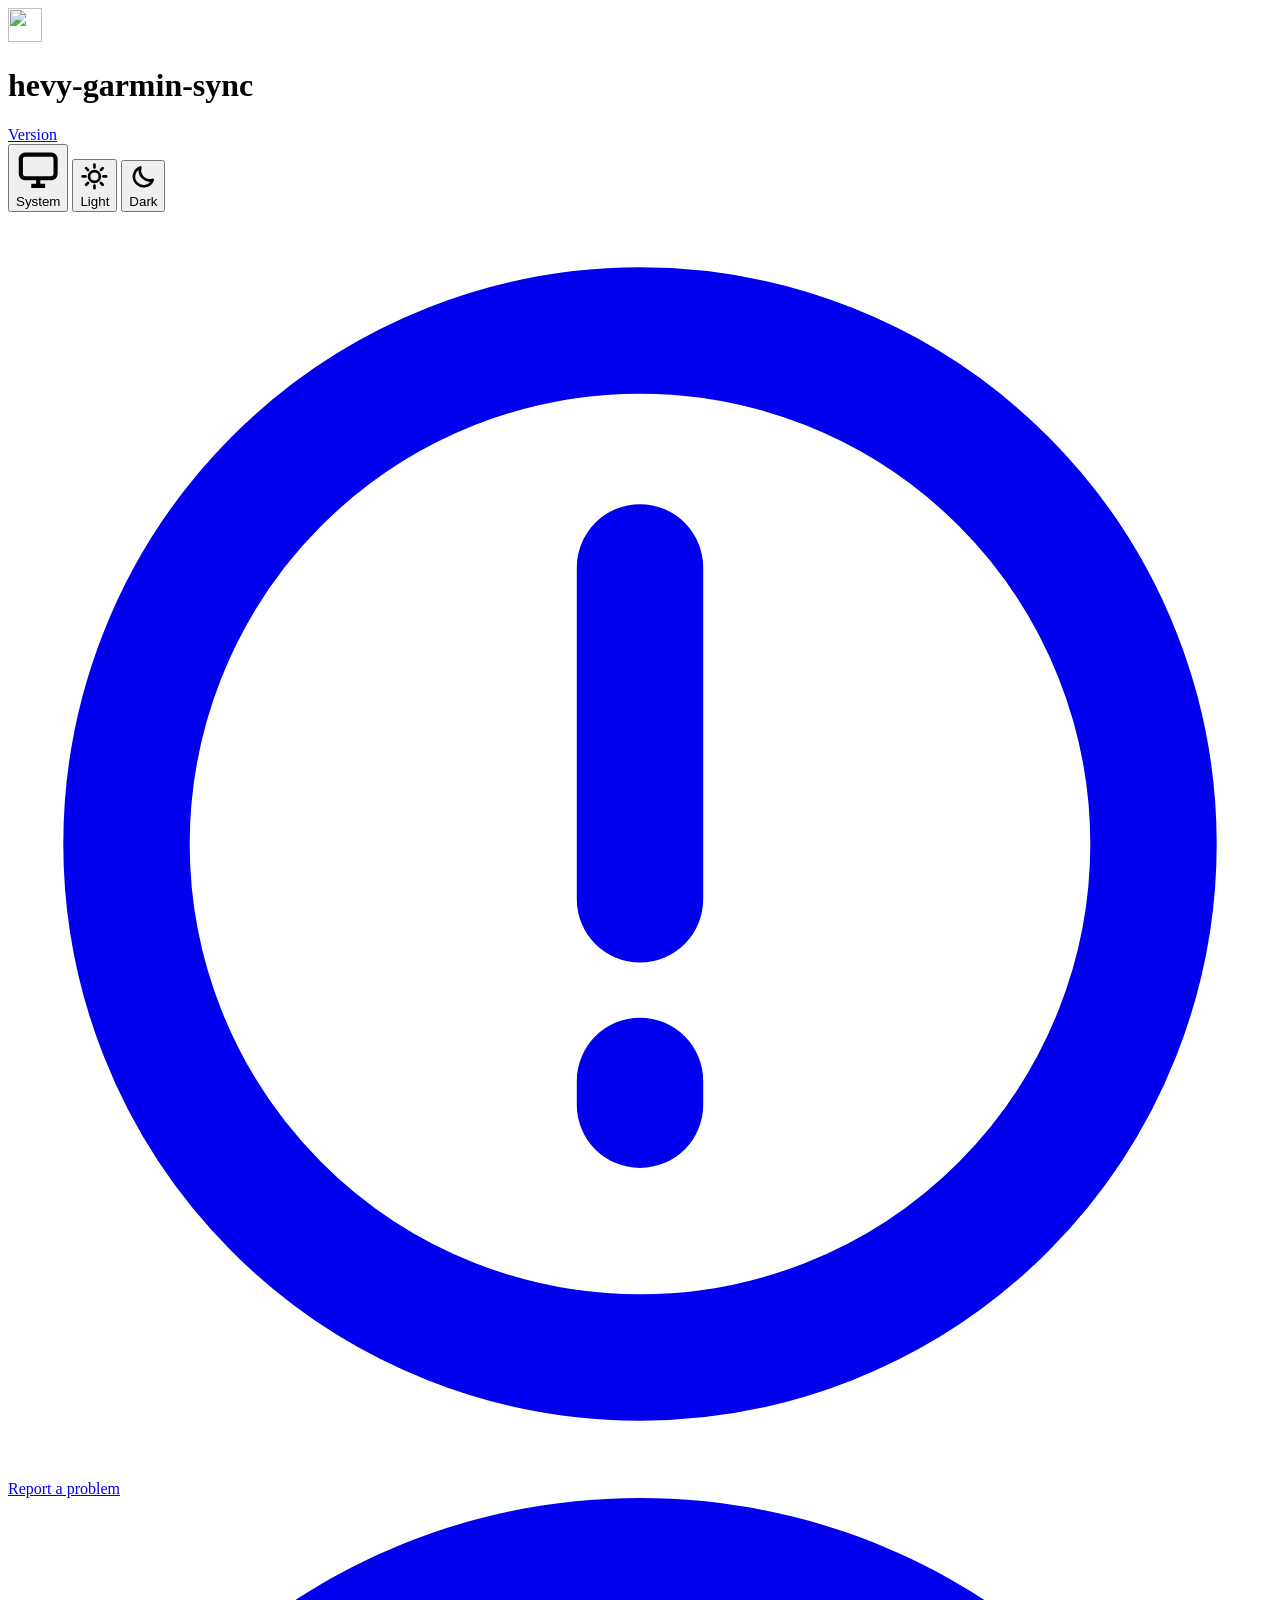
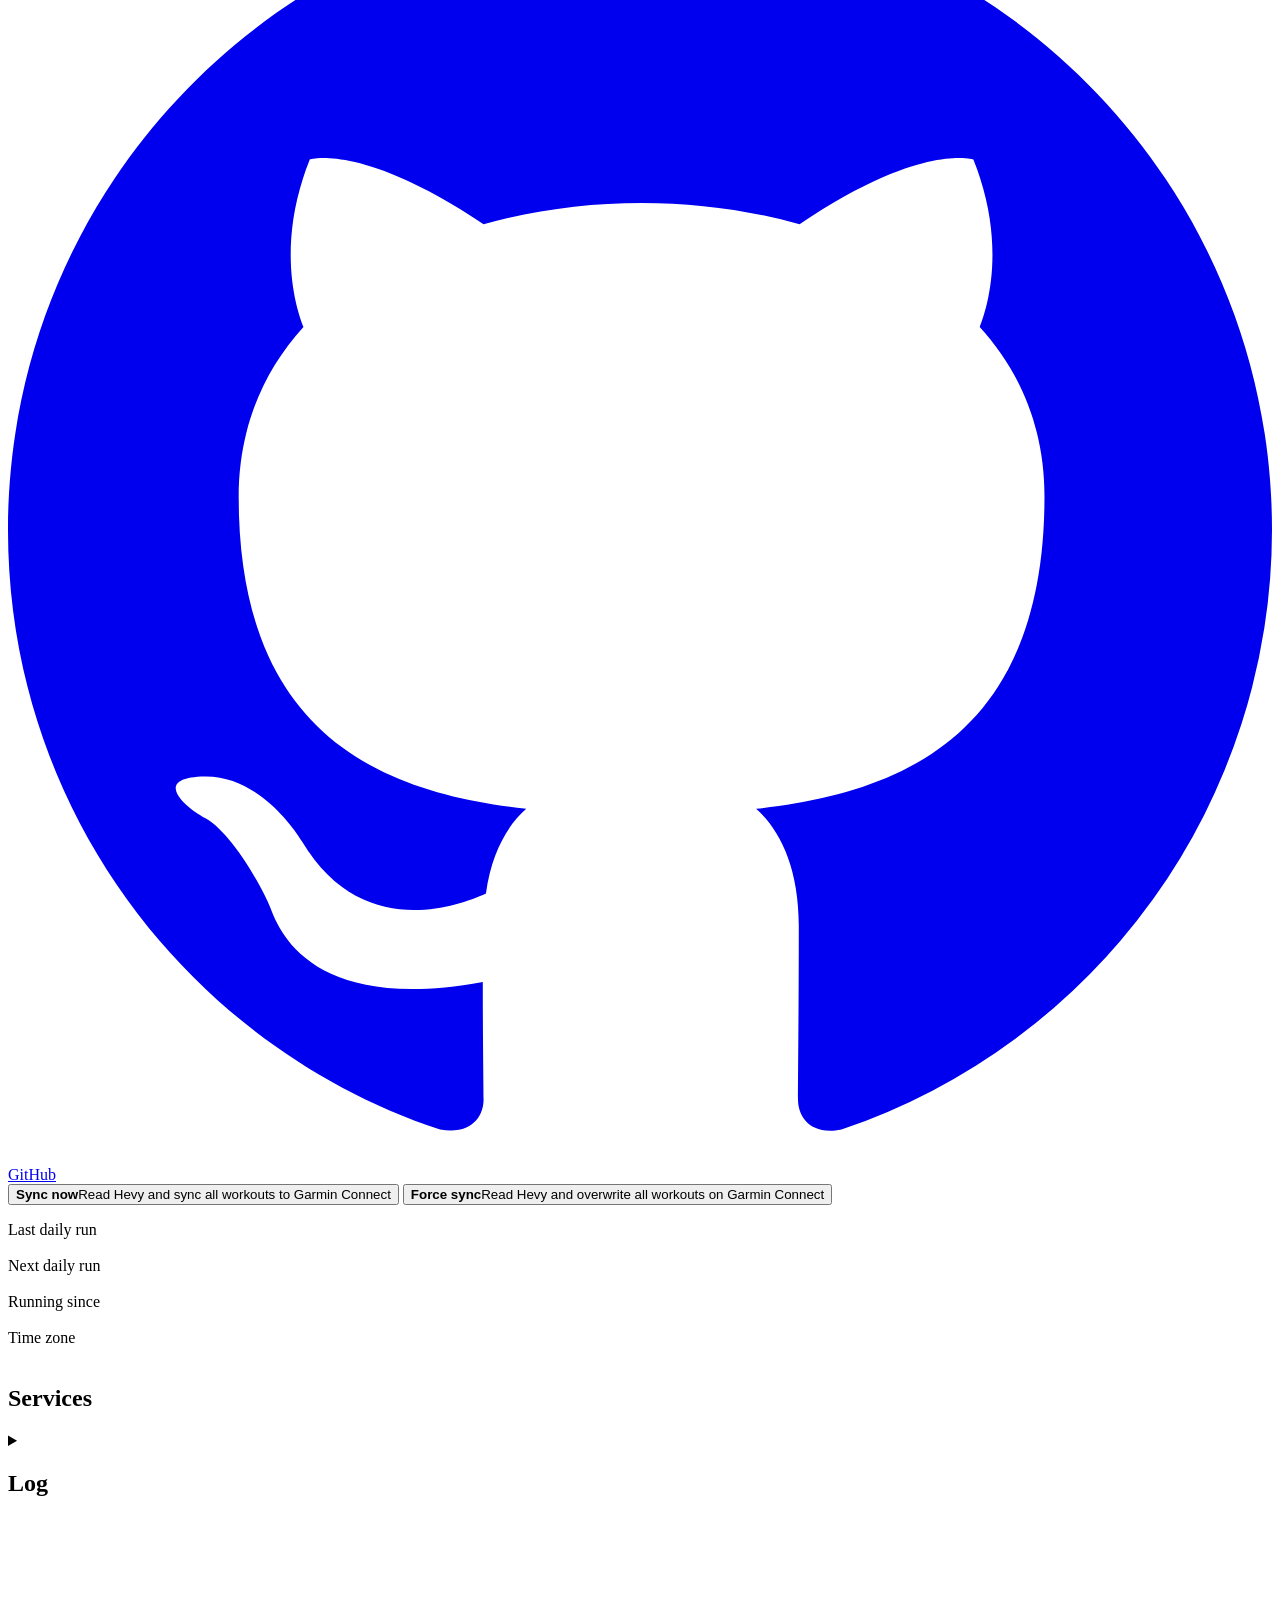
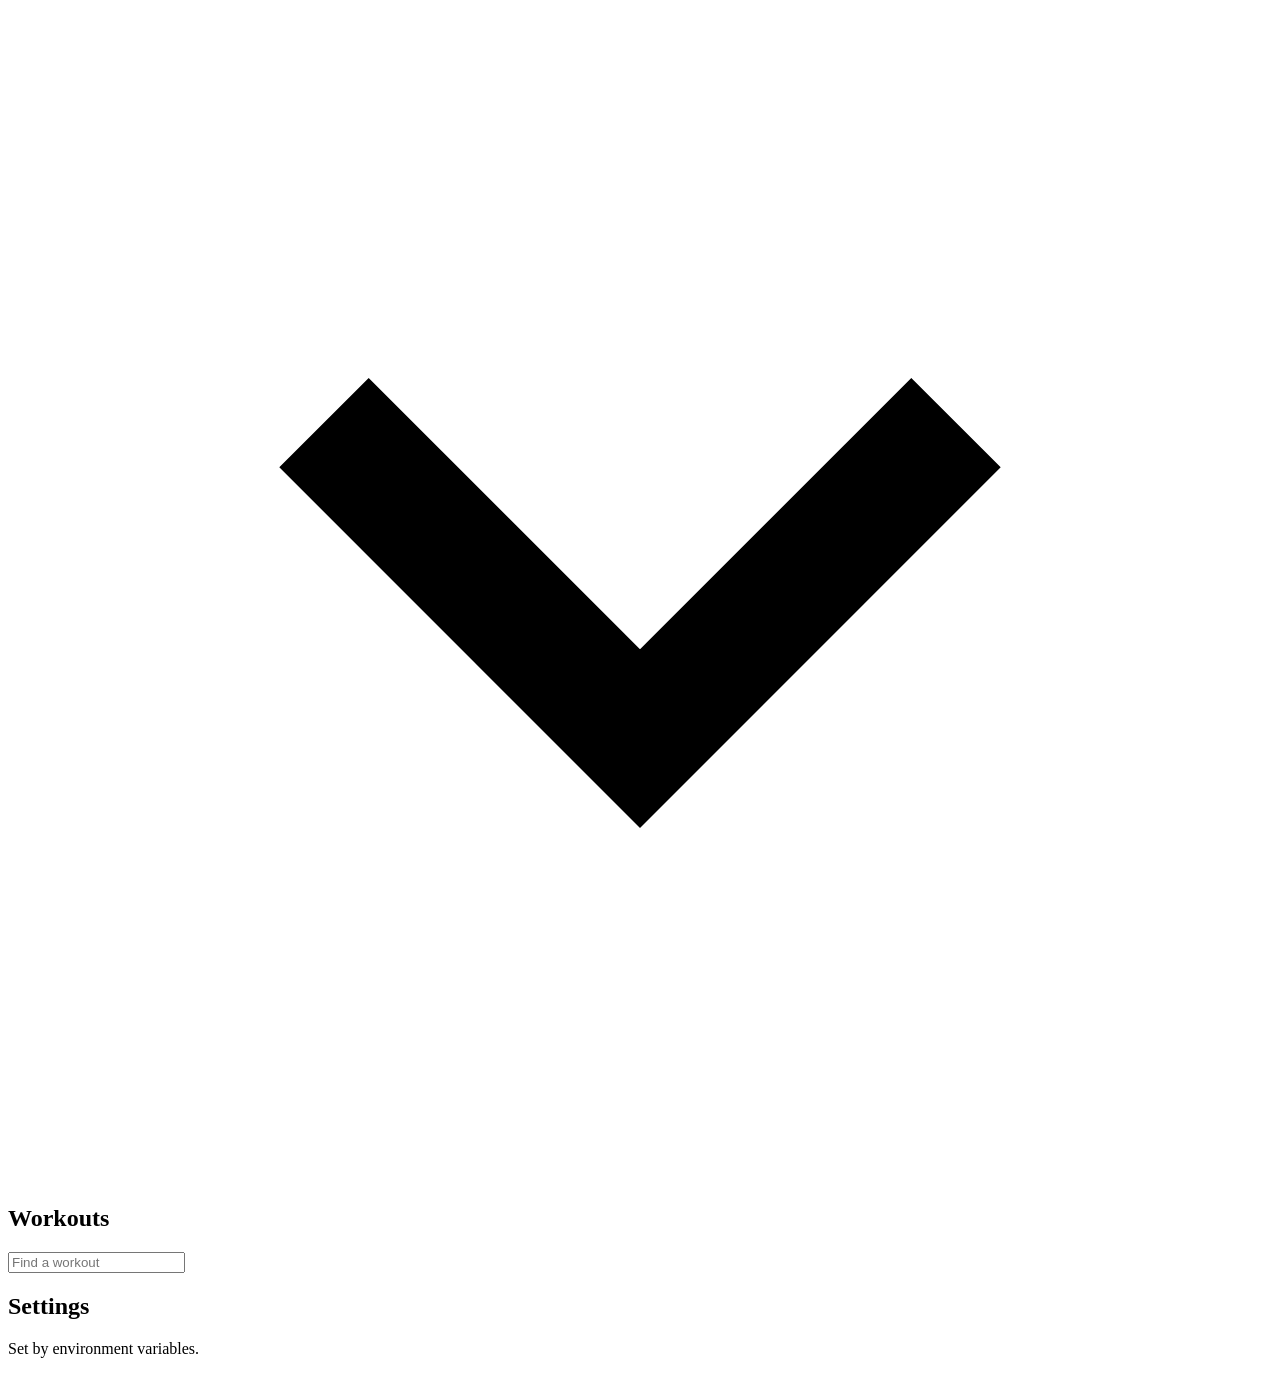
==== src/hevy_garmin_sync/web/index.html @ 2f3fcb2a "feat: the status page, its API, the log buffer and the sync command" ====
<!doctype html>
<html lang="en">
<head>
<meta charset="utf-8">
<meta name="viewport" content="width=device-width, initial-scale=1, viewport-fit=cover">
<title>hevy-garmin-sync</title>
<link rel="icon" id="favicon" href="/icon.svg" type="image/svg+xml">
<link rel="stylesheet" href="/app.css">
<script src="/app.js" defer></script>
</head>
<body>
<noscript><p class="noscript">This page needs JavaScript.</p></noscript>
<div class="app">
  <header class="top">
    <div class="brand">
      <img class="mark" src="/icon.svg" alt="" width="34" height="34">
      <div>
        <h1>hevy-garmin-sync</h1>
        <a class="ver" id="version" href="https://github.com/zimmertr/hevy-garmin-sync/releases" target="_blank" rel="noopener">Version</a>
      </div>
    </div>
    <nav class="toplinks">
      <div class="theme" role="radiogroup" aria-label="Theme">
        <button type="button" role="radio" data-theme-set="system" aria-checked="true" title="Follow the system"><svg viewBox="0 0 16 16" fill="none" stroke="currentColor" stroke-width="1.5" aria-hidden="true"><rect x="1.75" y="2.75" width="12.5" height="8.5" rx="1.5"/><path d="M5.5 14h5M8 11.25V14"/></svg><span class="sr">System</span></button>
        <button type="button" role="radio" data-theme-set="light" aria-checked="false" title="Light"><svg viewBox="0 0 16 16" fill="none" stroke="currentColor" stroke-width="1.5" stroke-linecap="round" aria-hidden="true"><circle cx="8" cy="8" r="3"/><path d="M8 1.5v1.5M8 13v1.5M1.5 8H3M13 8h1.5M3.4 3.4l1 1M11.6 11.6l1 1M3.4 12.6l1-1M11.6 4.4l1-1"/></svg><span class="sr">Light</span></button>
        <button type="button" role="radio" data-theme-set="dark" aria-checked="false" title="Dark"><svg viewBox="0 0 16 16" fill="none" stroke="currentColor" stroke-width="1.5" stroke-linejoin="round" aria-hidden="true"><path d="M13.5 9.5A5.5 5.5 0 016.5 2.5a5.5 5.5 0 107 7z"/></svg><span class="sr">Dark</span></button>
      </div>
      <a class="ghost" href="https://github.com/zimmertr/hevy-garmin-sync/issues/new/choose" target="_blank" rel="noopener">
        <svg viewBox="0 0 16 16" fill="none" stroke="currentColor" stroke-width="1.6" aria-hidden="true"><circle cx="8" cy="8" r="6.5"/><path d="M8 4.5v4.2M8 11v.3" stroke-linecap="round"/></svg>
        Report a problem
      </a>
      <a class="ghost" href="https://github.com/zimmertr/hevy-garmin-sync" target="_blank" rel="noopener">
        <svg viewBox="0 0 16 16" fill="currentColor" aria-hidden="true"><path d="M8 0C3.58 0 0 3.58 0 8c0 3.54 2.29 6.53 5.47 7.59.4.07.55-.17.55-.38 0-.19-.01-.82-.01-1.49-2.01.37-2.53-.49-2.69-.94-.09-.23-.48-.94-.82-1.13-.28-.15-.68-.52-.01-.53.63-.01 1.08.58 1.23.82.72 1.21 1.87.87 2.33.66.07-.52.28-.87.51-1.07-1.78-.2-3.64-.89-3.64-3.95 0-.87.31-1.59.82-2.15-.08-.2-.36-1.02.08-2.12 0 0 .67-.21 2.2.82.64-.18 1.32-.27 2-.27.68 0 1.36.09 2 .27 1.53-1.04 2.2-.82 2.2-.82.44 1.1.16 1.92.08 2.12.51.56.82 1.27.82 2.15 0 3.07-1.87 3.75-3.65 3.95.29.25.54.73.54 1.48 0 1.07-.01 1.93-.01 2.2 0 .21.15.46.55.38A8.013 8.013 0 0016 8c0-4.42-3.58-8-8-8z"/></svg>
        GitHub
      </a>
    </nav>
  </header>

  <section class="panel control" aria-label="Sync and services">
    <div class="left">
      <div class="buttons">
        <button class="btn sync" id="sync" type="button"><b>Sync now</b><span>Read Hevy and sync all workouts to Garmin Connect</span></button>
        <button class="btn force" id="force" type="button"><b>Force sync</b><span>Read Hevy and overwrite all workouts on Garmin Connect</span></button>
      </div>
      <div class="notice" id="notice" aria-live="polite"></div>
      <dl class="facts">
        <div><dt>Last daily run</dt><dd id="last-run">&nbsp;</dd></div>
        <div><dt>Next daily run</dt><dd id="next-run">&nbsp;</dd></div>
        <div><dt>Running since</dt><dd id="started">&nbsp;</dd></div>
        <div><dt>Time zone</dt><dd id="zone">&nbsp;</dd></div>
      </dl>
    </div>
    <div class="services">
      <h2>Services</h2>
      <div id="services"></div>
    </div>
  </section>

  <details class="panel log" id="log">
    <summary>
      <h2>Log</h2>
      <span class="latest" id="latest"></span>
      <svg class="chev" viewBox="0 0 20 20" fill="none" stroke="currentColor" stroke-width="2" aria-hidden="true"><path d="M5 8l5 5 5-5"/></svg>
    </summary>
    <div class="logbar"><label class="switch"><input type="checkbox" id="only"> Errors and warnings only</label><button class="copy" type="button" id="copy">Copy log</button></div>
    <div class="lines" id="lines" tabindex="0" aria-label="Log lines, oldest first"></div>
  </details>

  <section class="panel">
    <div class="phead"><h2>Workouts<span class="count" id="wcount"></span></h2></div>
    <div class="split" id="split">
      <div class="list">
        <div class="filters">
          <input class="search" id="q" type="search" placeholder="Find a workout" aria-label="Find a workout">
          <div class="chips" id="chips"></div>
        </div>
        <div class="rows" id="rows"></div>
      </div>
      <div class="detail" id="detail"></div>
    </div>
  </section>

  <section class="panel">
    <div class="phead">
      <h2>Settings</h2>
      <p>Set by environment variables.</p>
    </div>
    <dl class="kv" id="kv"></dl>
  </section>
</div>
</body>
</html>
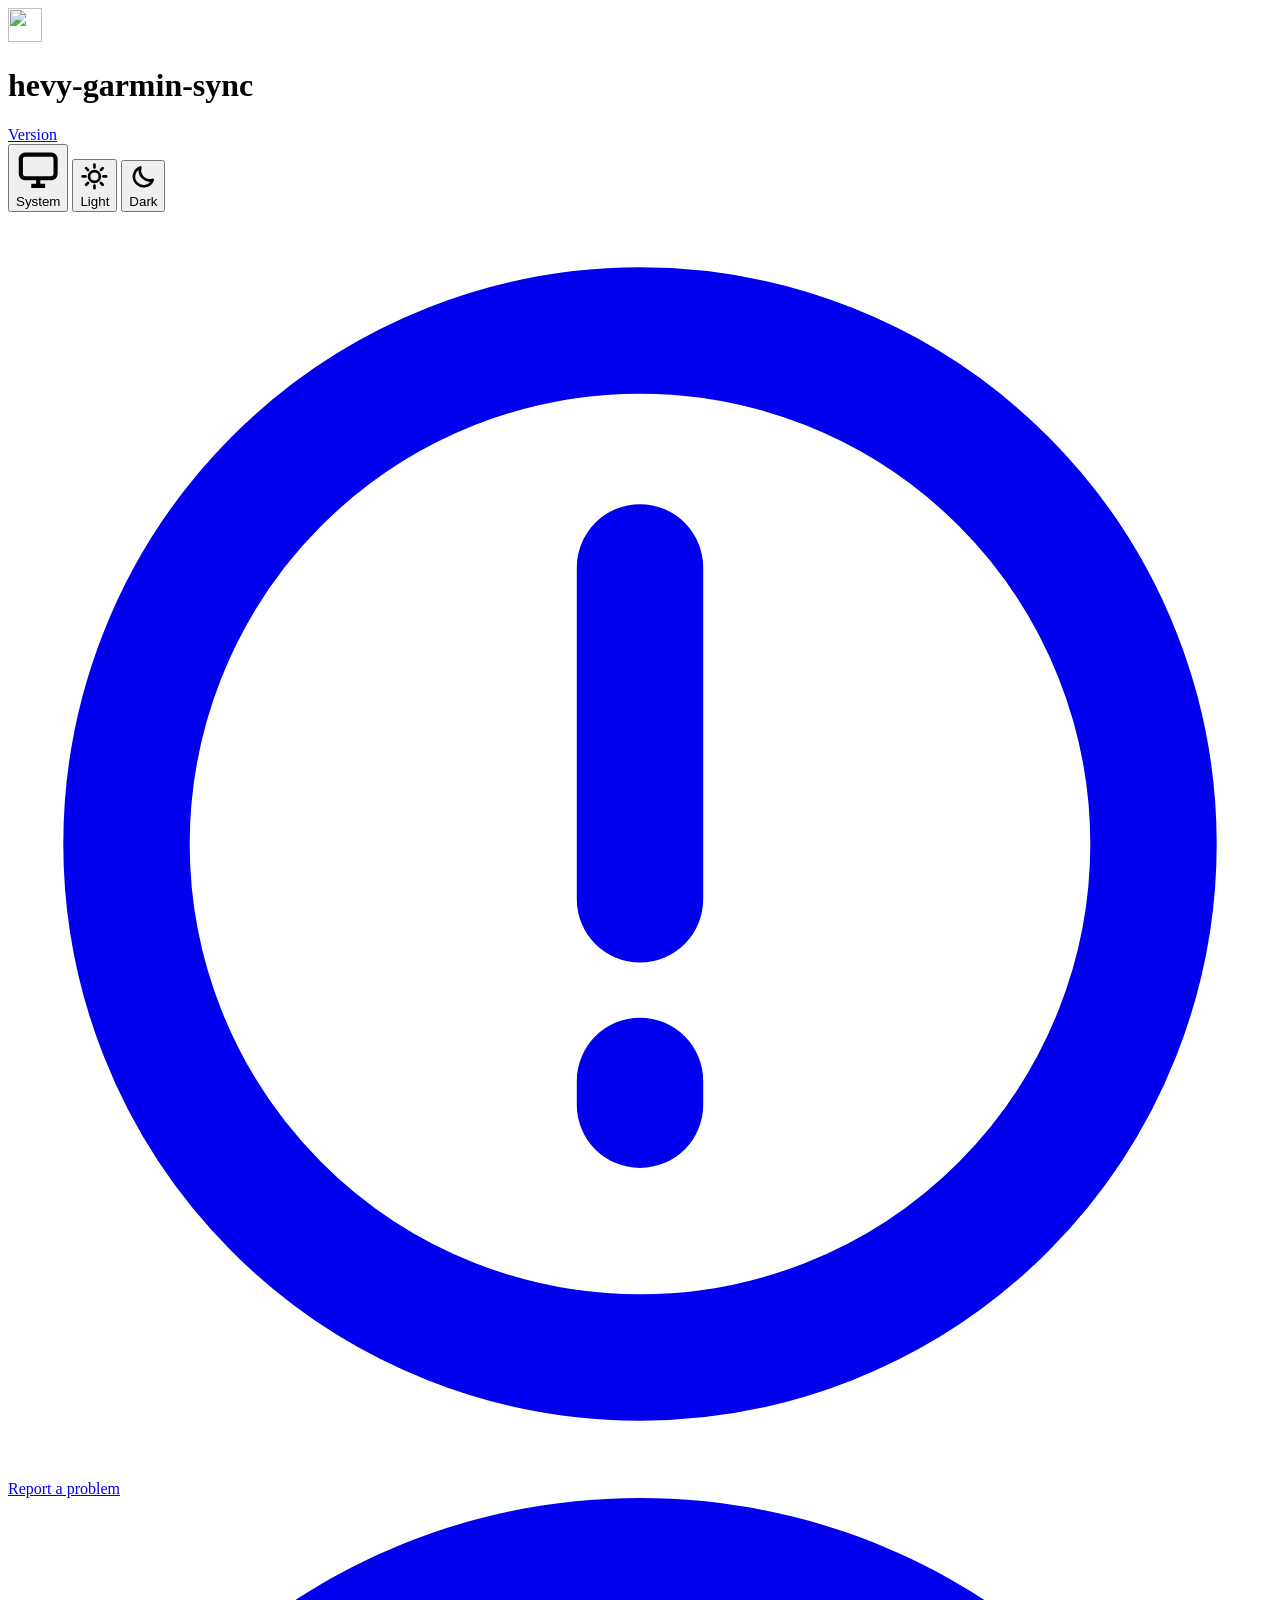
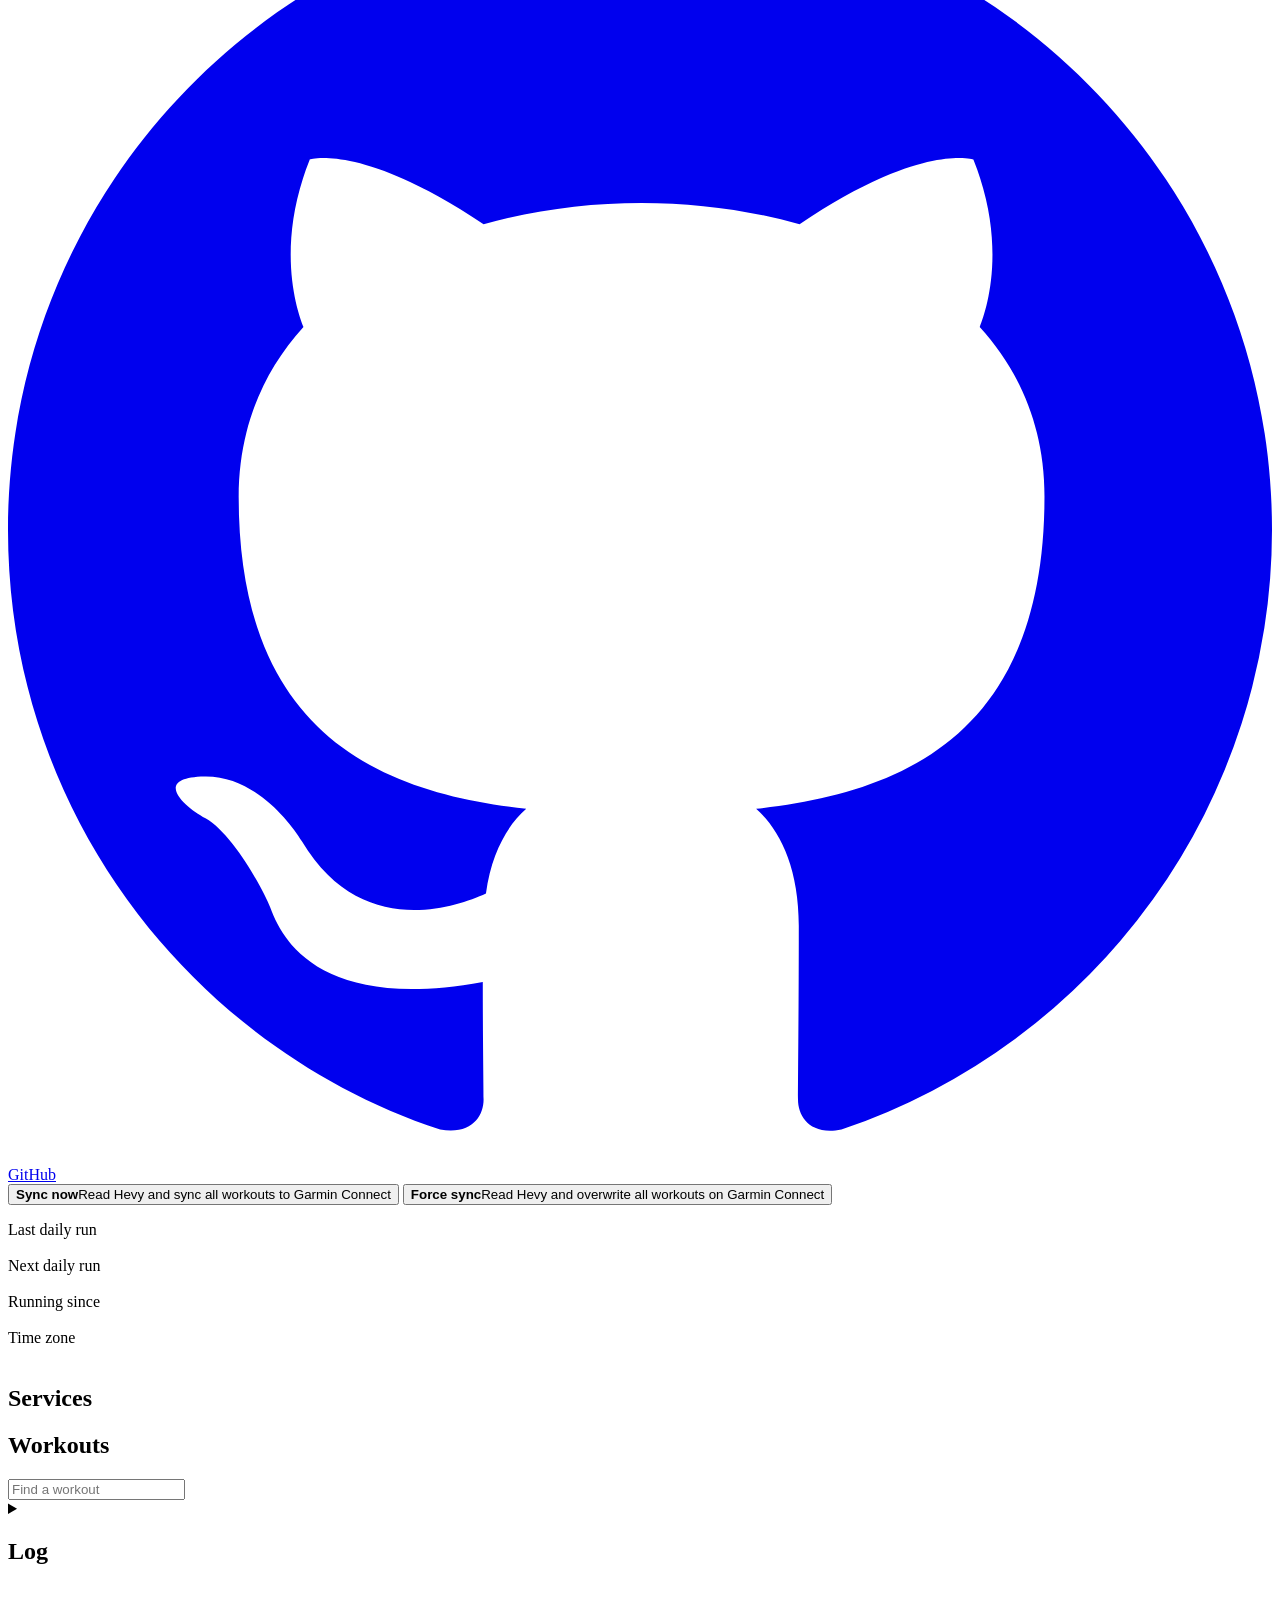
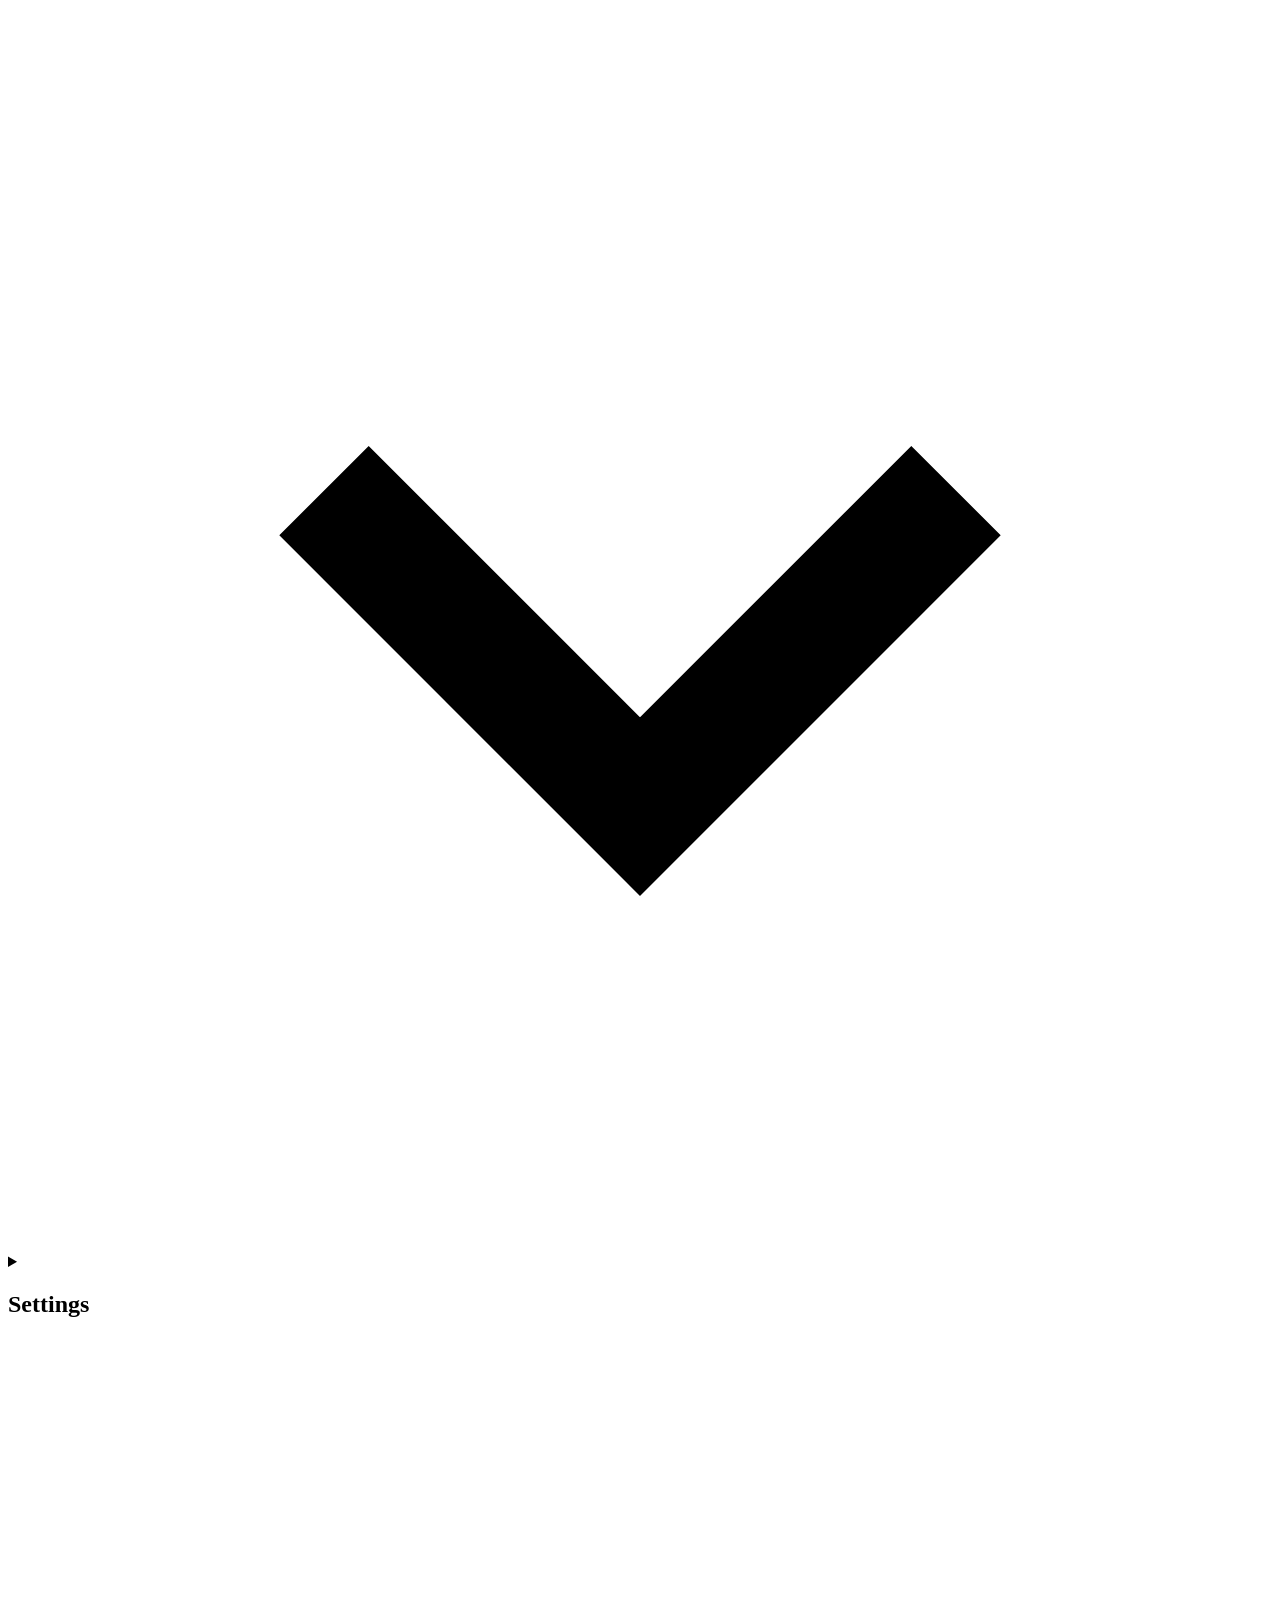
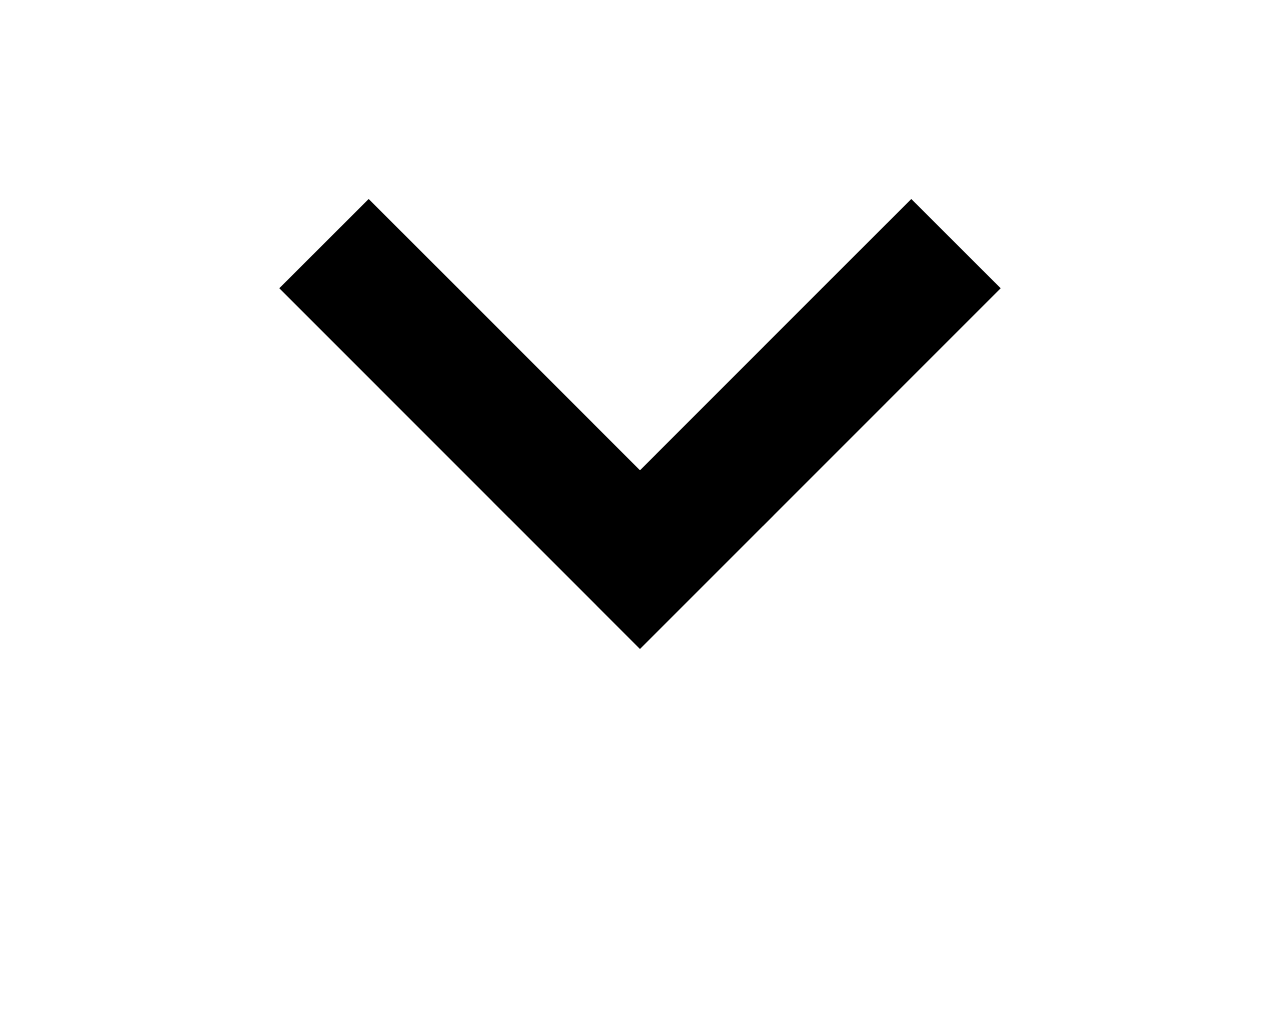
==== commit c9ac8e4b: "feat(web): put the log under Workouts and fold Settings like the log" ====
--- a/src/hevy_garmin_sync/web/index.html
+++ b/src/hevy_garmin_sync/web/index.html
@@ -10,6 +10,7 @@
 </head>
 <body>
 <noscript><p class="noscript">This page needs JavaScript.</p></noscript>
+<p class="preview" id="preview" role="note" hidden></p>
 <div class="app">
   <header class="top">
     <div class="brand">
@@ -56,16 +57,6 @@
     </div>
   </section>
 
-  <details class="panel log" id="log">
-    <summary>
-      <h2>Log</h2>
-      <span class="latest" id="latest"></span>
-      <svg class="chev" viewBox="0 0 20 20" fill="none" stroke="currentColor" stroke-width="2" aria-hidden="true"><path d="M5 8l5 5 5-5"/></svg>
-    </summary>
-    <div class="logbar"><label class="switch"><input type="checkbox" id="only"> Errors and warnings only</label><button class="copy" type="button" id="copy">Copy log</button></div>
-    <div class="lines" id="lines" tabindex="0" aria-label="Log lines, oldest first"></div>
-  </details>
-
   <section class="panel">
     <div class="phead"><h2>Workouts<span class="count" id="wcount"></span></h2></div>
     <div class="split" id="split">
@@ -80,13 +71,24 @@
     </div>
   </section>
 
-  <section class="panel">
-    <div class="phead">
+  <details class="panel fold log" id="log">
+    <summary>
+      <h2>Log</h2>
+      <span class="latest" id="latest"></span>
+      <svg class="chev" viewBox="0 0 20 20" fill="none" stroke="currentColor" stroke-width="2" aria-hidden="true"><path d="M5 8l5 5 5-5"/></svg>
+    </summary>
+    <div class="logbar"><label class="switch"><input type="checkbox" id="only"> Errors and warnings only</label><button class="copy" type="button" id="copy">Copy log</button></div>
+    <div class="lines" id="lines" tabindex="0" aria-label="Log lines, oldest first"></div>
+  </details>
+
+  <details class="panel fold settings" id="settings">
+    <summary>
       <h2>Settings</h2>
-      <p>Set by environment variables.</p>
-    </div>
+      <svg class="chev" viewBox="0 0 20 20" fill="none" stroke="currentColor" stroke-width="2" aria-hidden="true"><path d="M5 8l5 5 5-5"/></svg>
+    </summary>
+    <p class="note">Set by environment variables. A change takes a restart.</p>
     <dl class="kv" id="kv"></dl>
-  </section>
+  </details>
 </div>
 </body>
 </html>
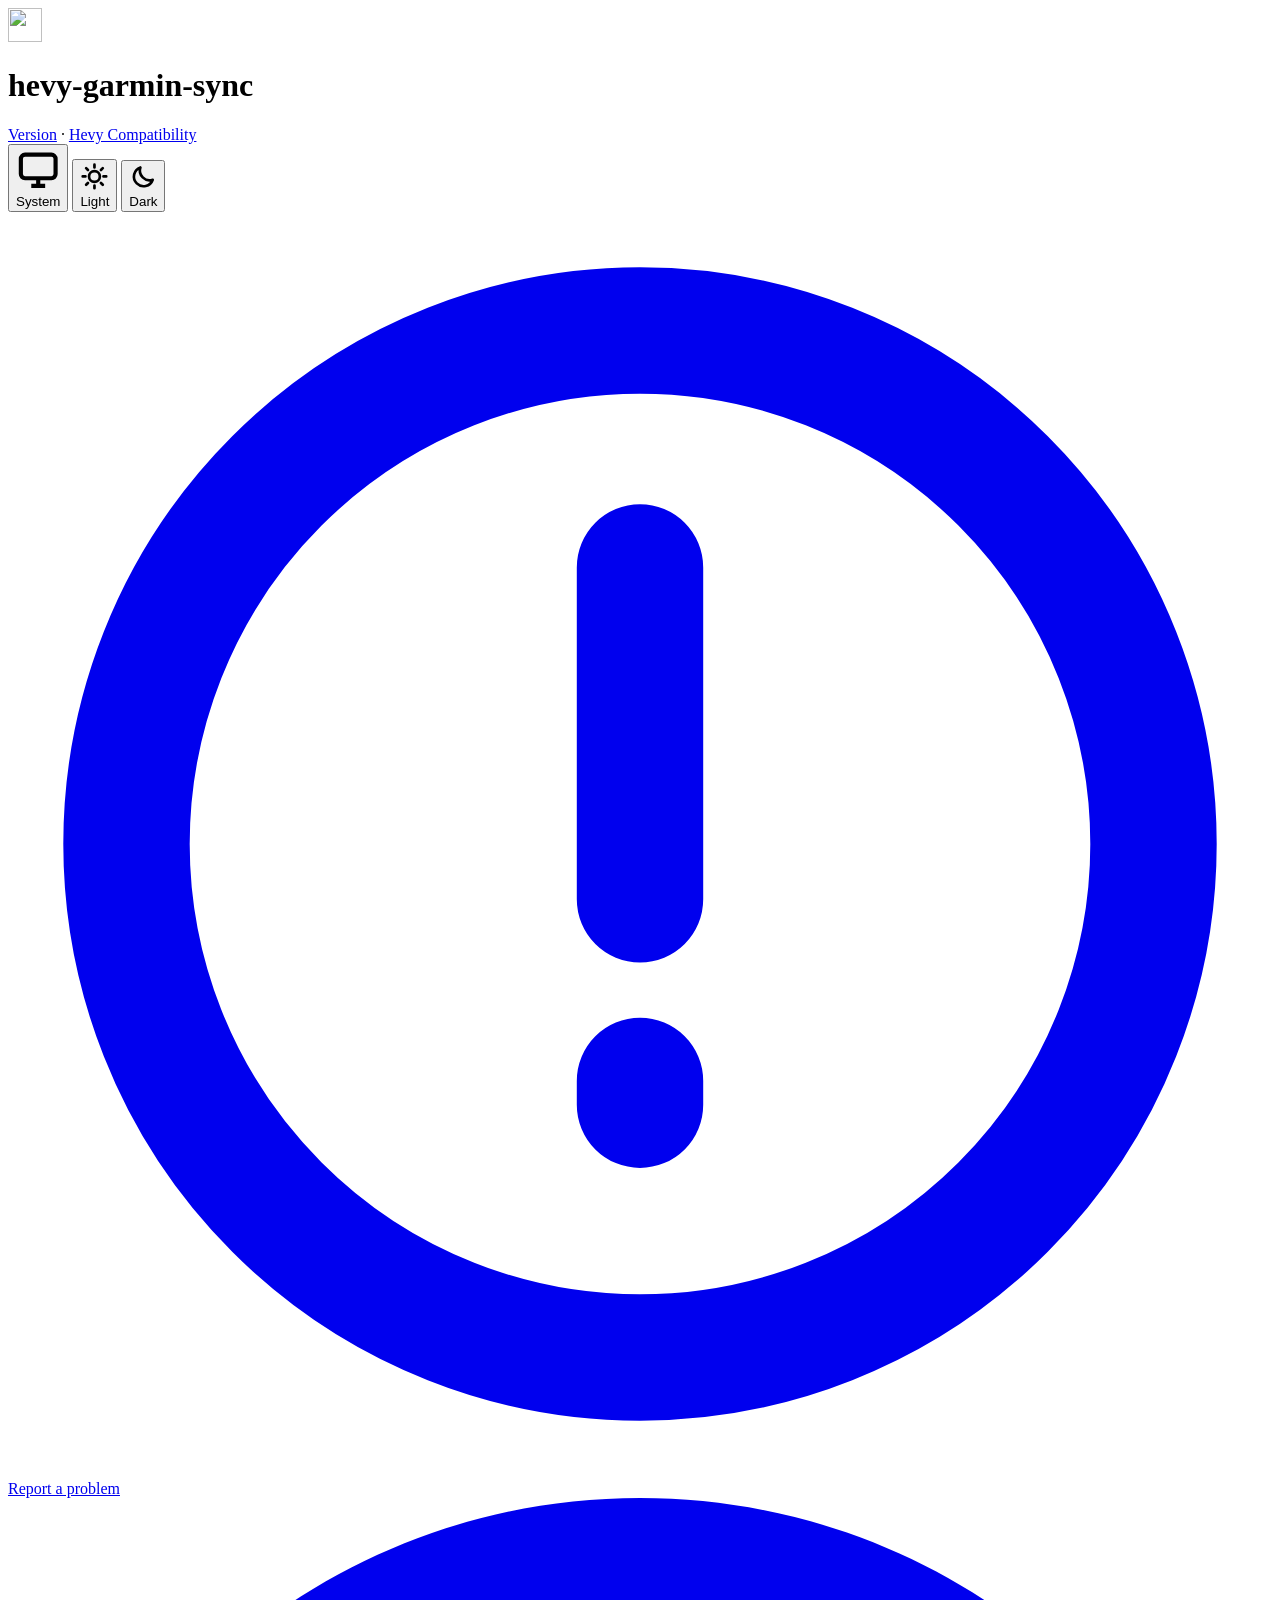
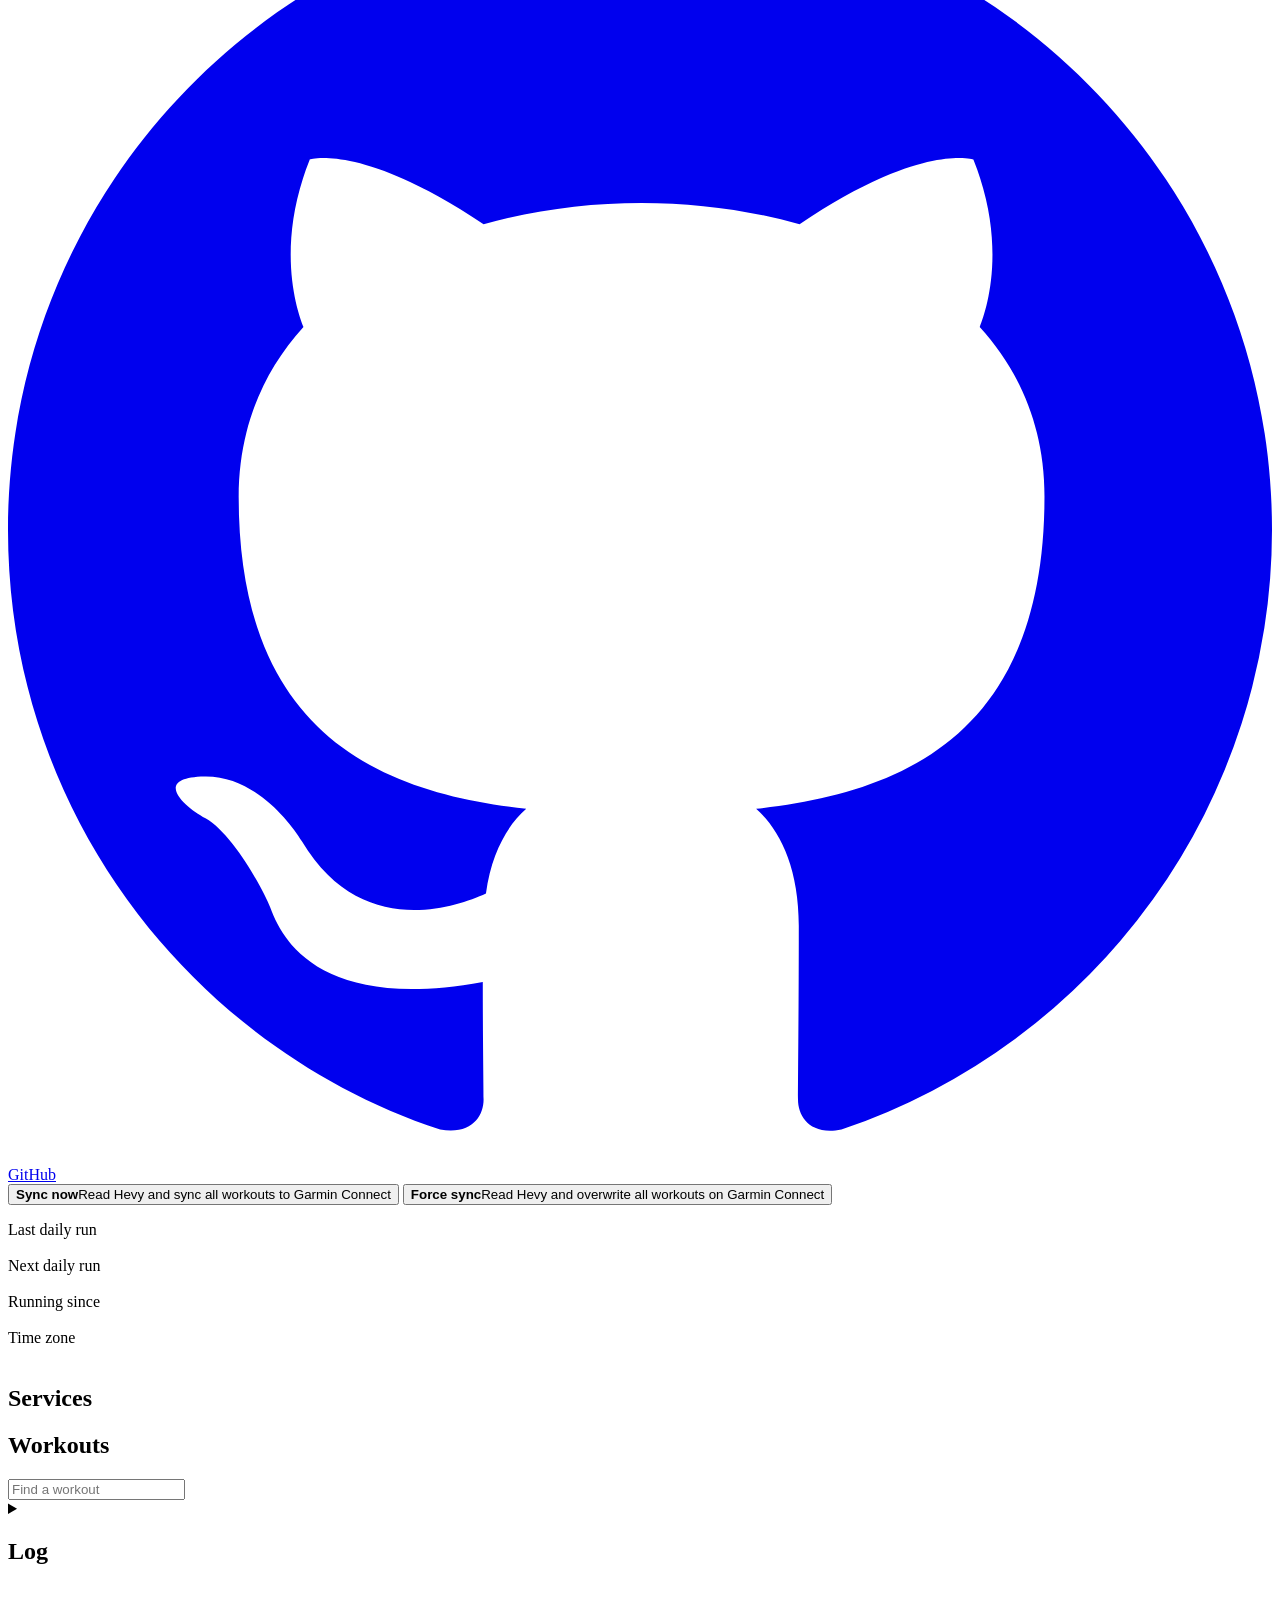
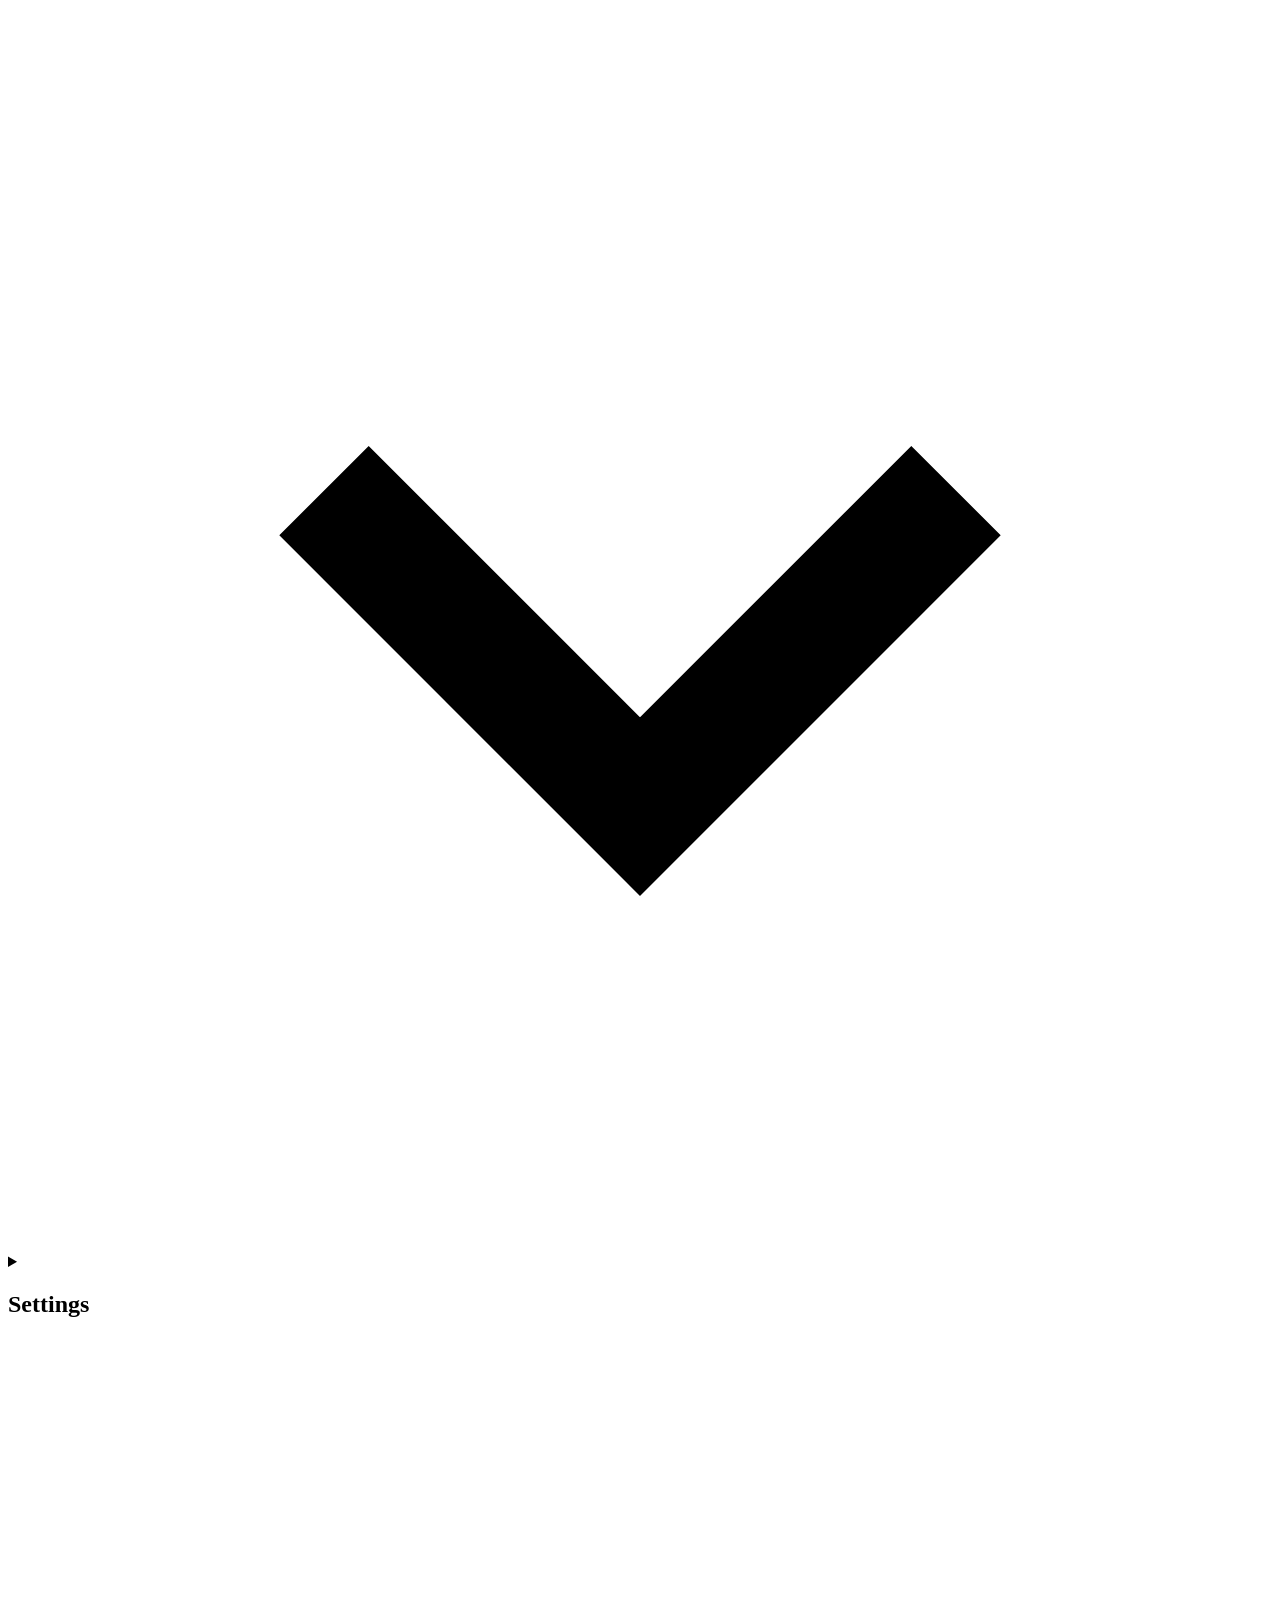
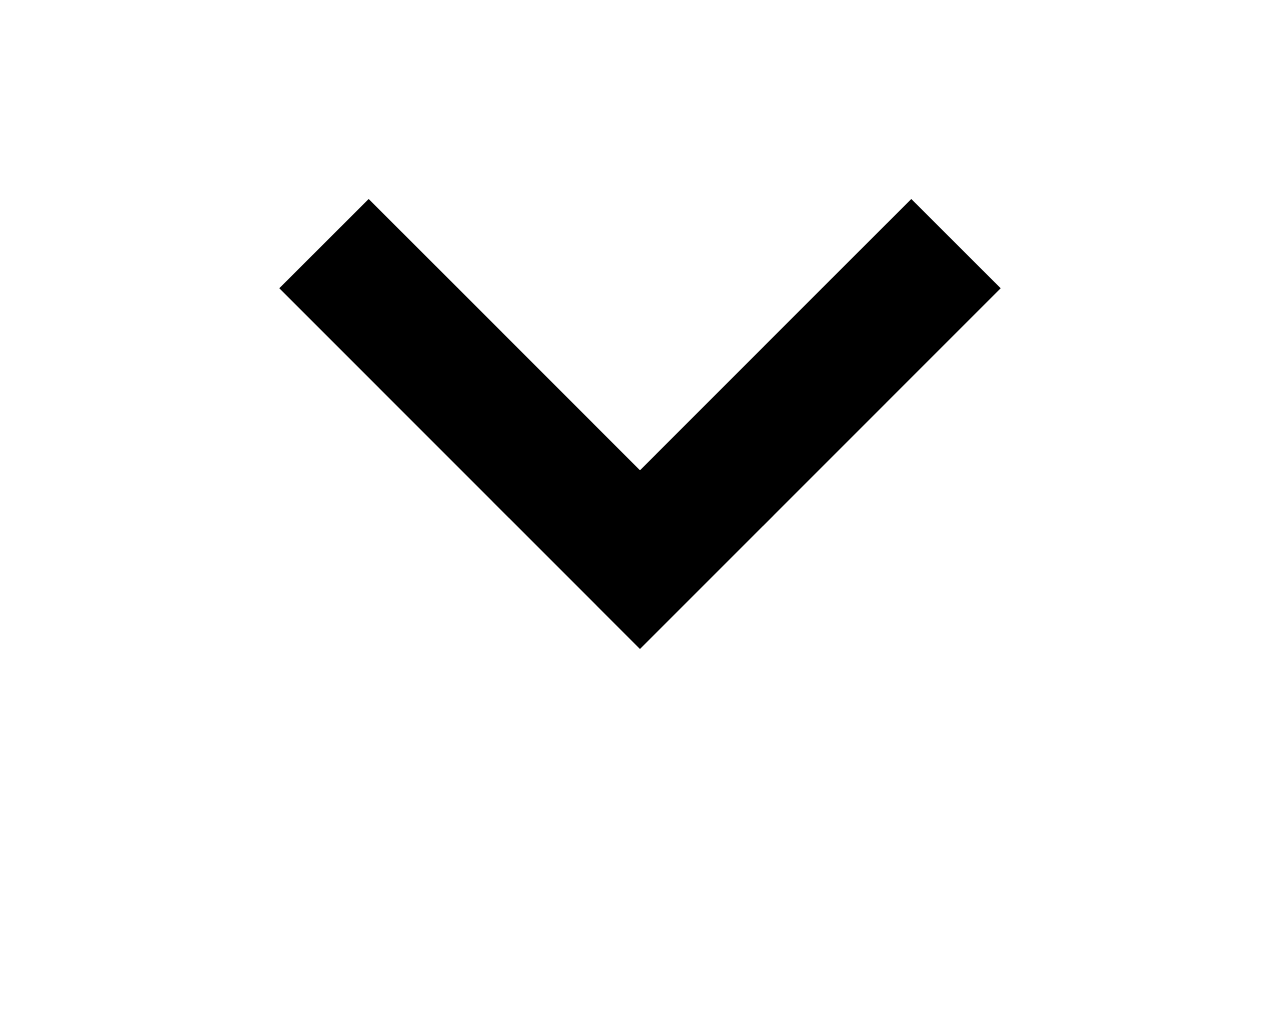
==== commit 3c2e21b8: "feat(trainer): follow Hevy 3.2.8 and warn when Hevy is newer" ====
--- a/src/hevy_garmin_sync/web/index.html
+++ b/src/hevy_garmin_sync/web/index.html
@@ -17,7 +17,7 @@
       <img class="mark" src="/icon.svg" alt="" width="34" height="34">
       <div>
         <h1>hevy-garmin-sync</h1>
-        <a class="ver" id="version" href="https://github.com/zimmertr/hevy-garmin-sync/releases" target="_blank" rel="noopener">Version</a>
+        <a class="ver" id="version" href="https://github.com/zimmertr/hevy-garmin-sync/releases" target="_blank" rel="noopener">Version</a><span class="ver-sep" aria-hidden="true"> · </span><a class="ver" id="compat" href="https://github.com/zimmertr/hevy-garmin-sync/blob/main/docs/HEVY_TRAINER_RULES.md" target="_blank" rel="noopener">Hevy Compatibility</a>
       </div>
     </div>
     <nav class="toplinks">
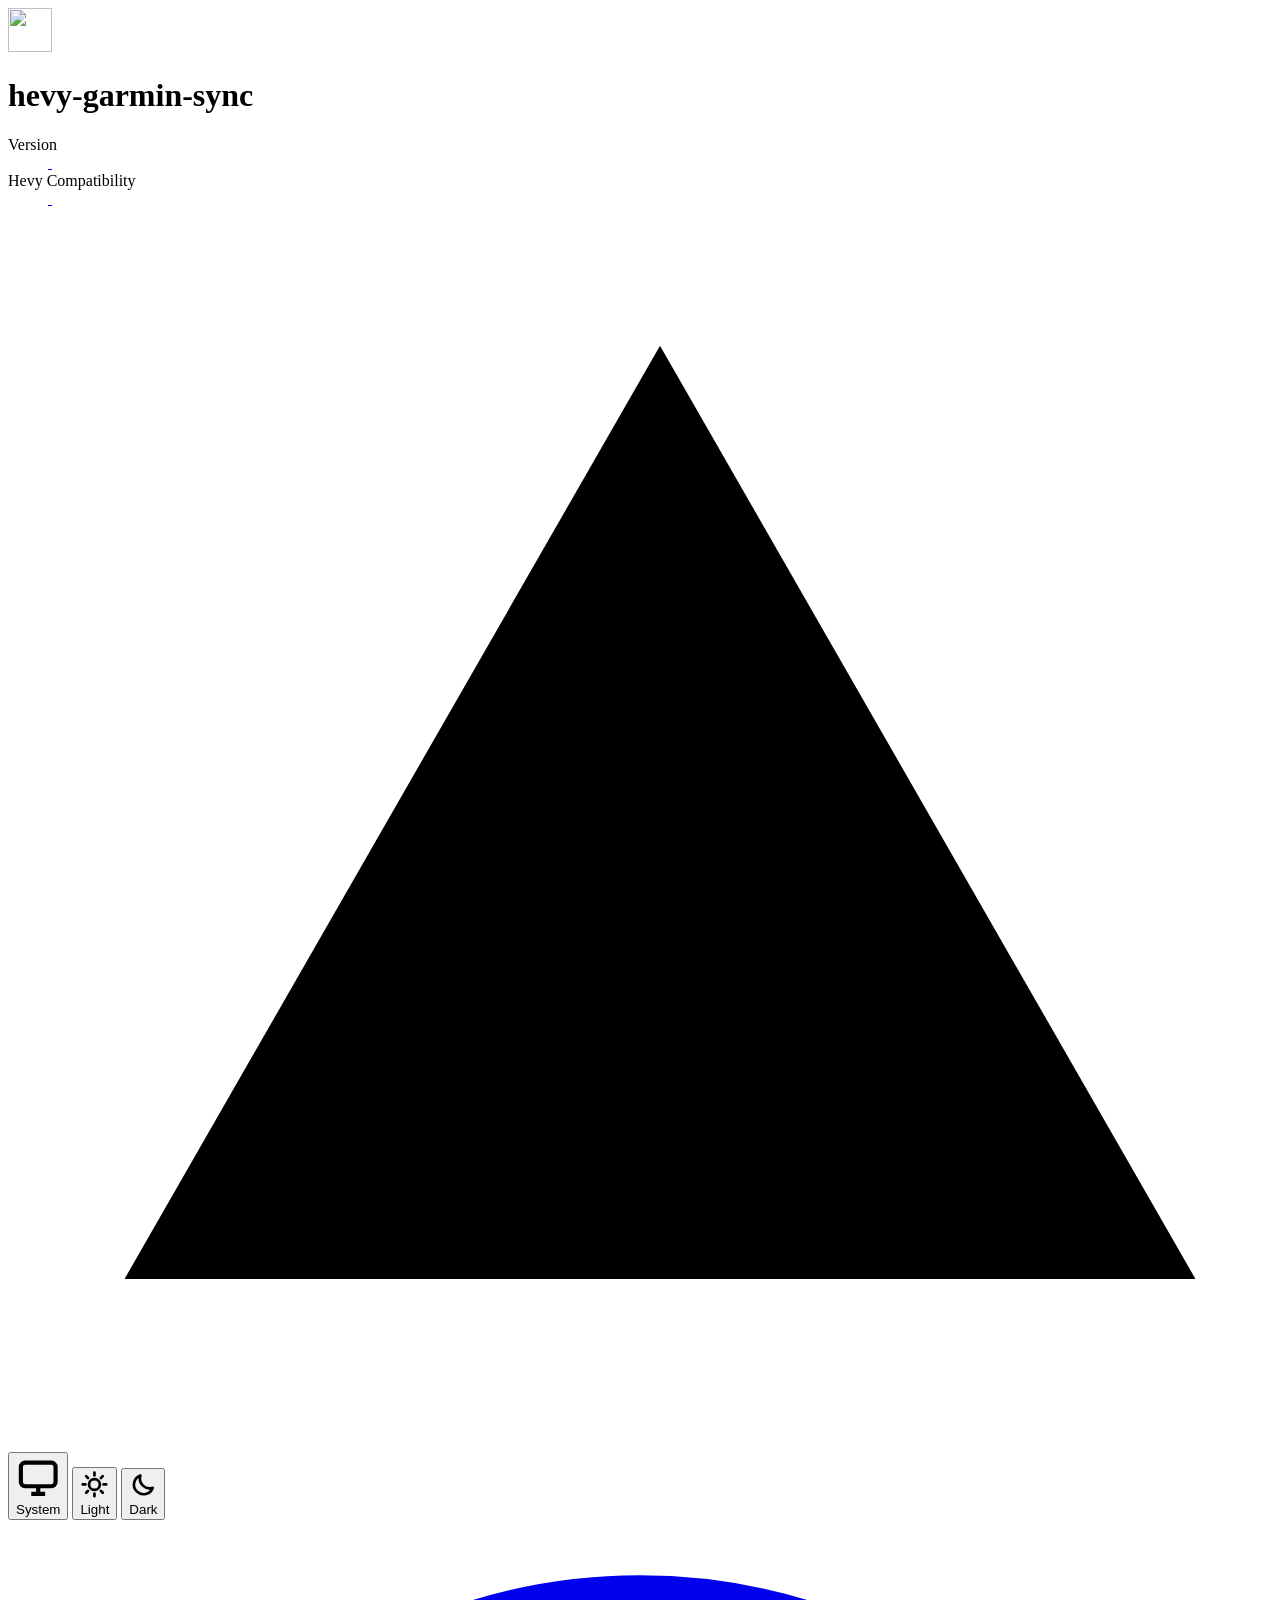
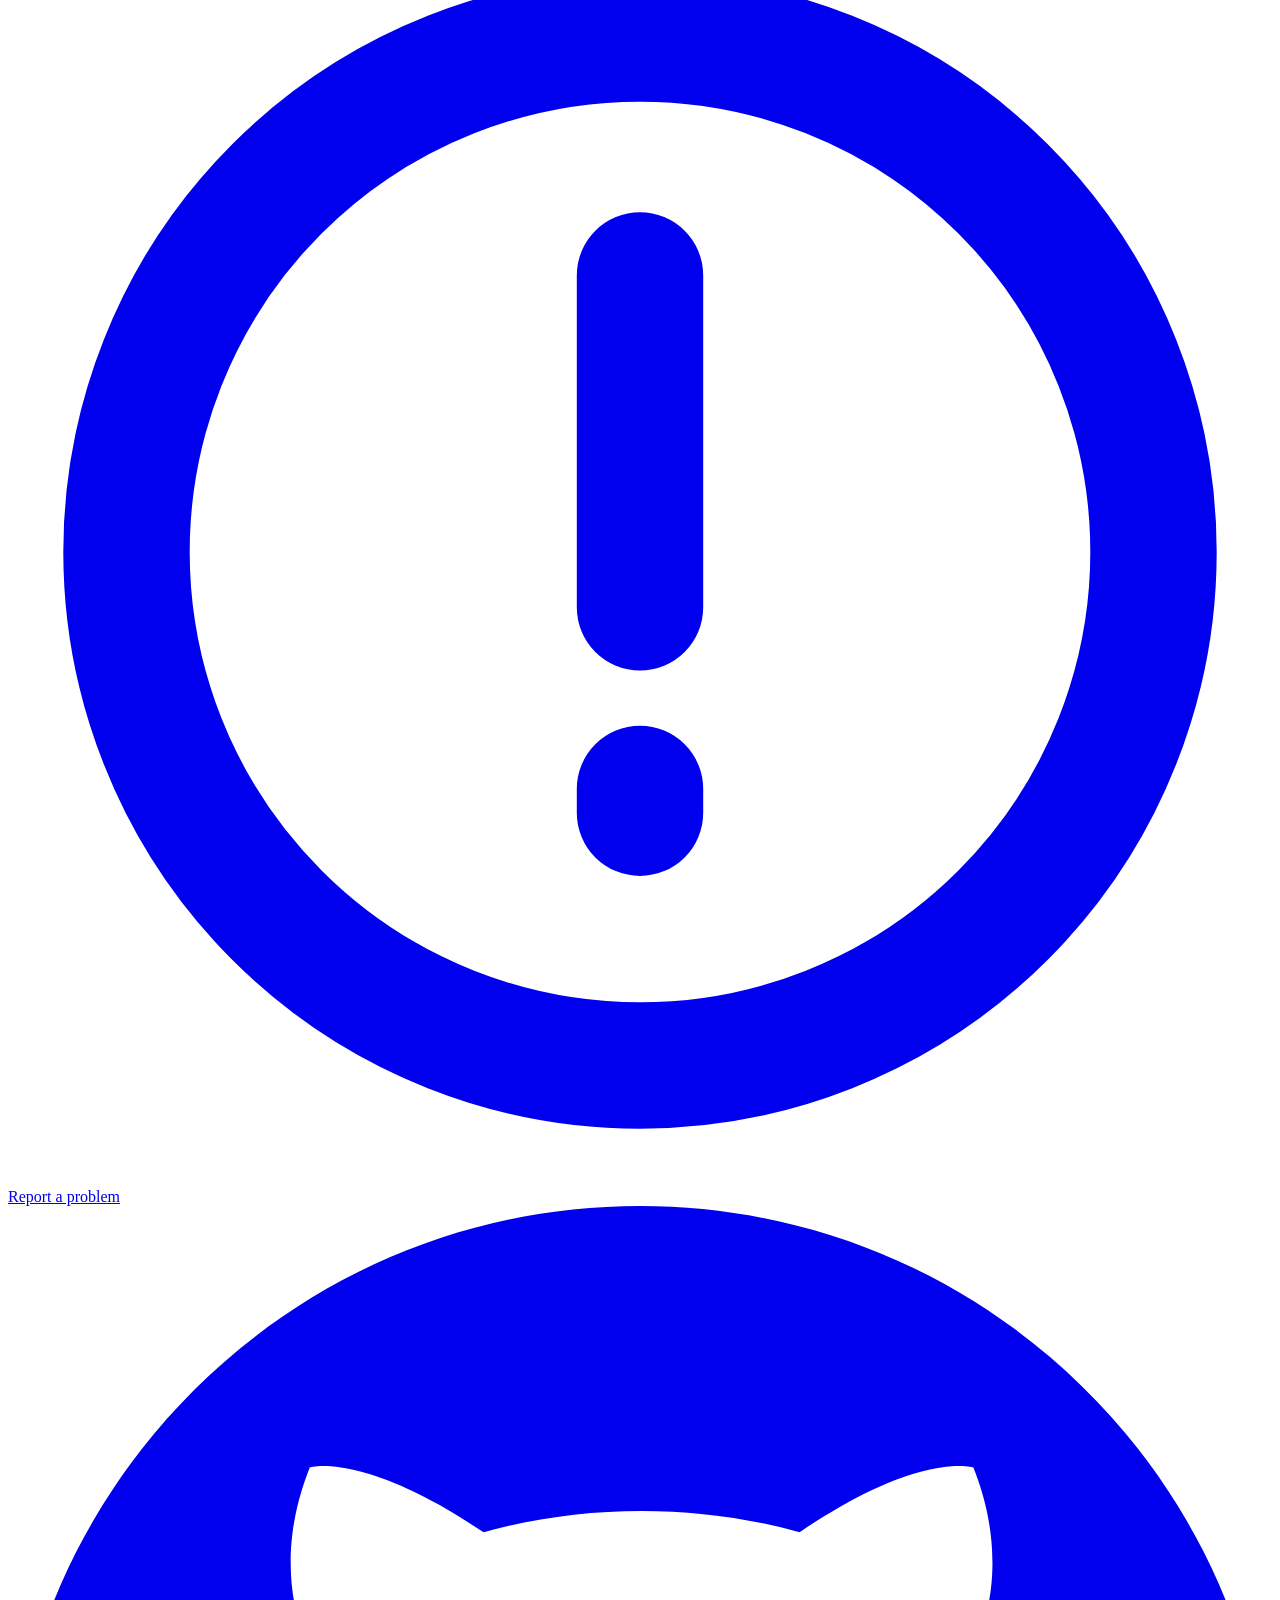
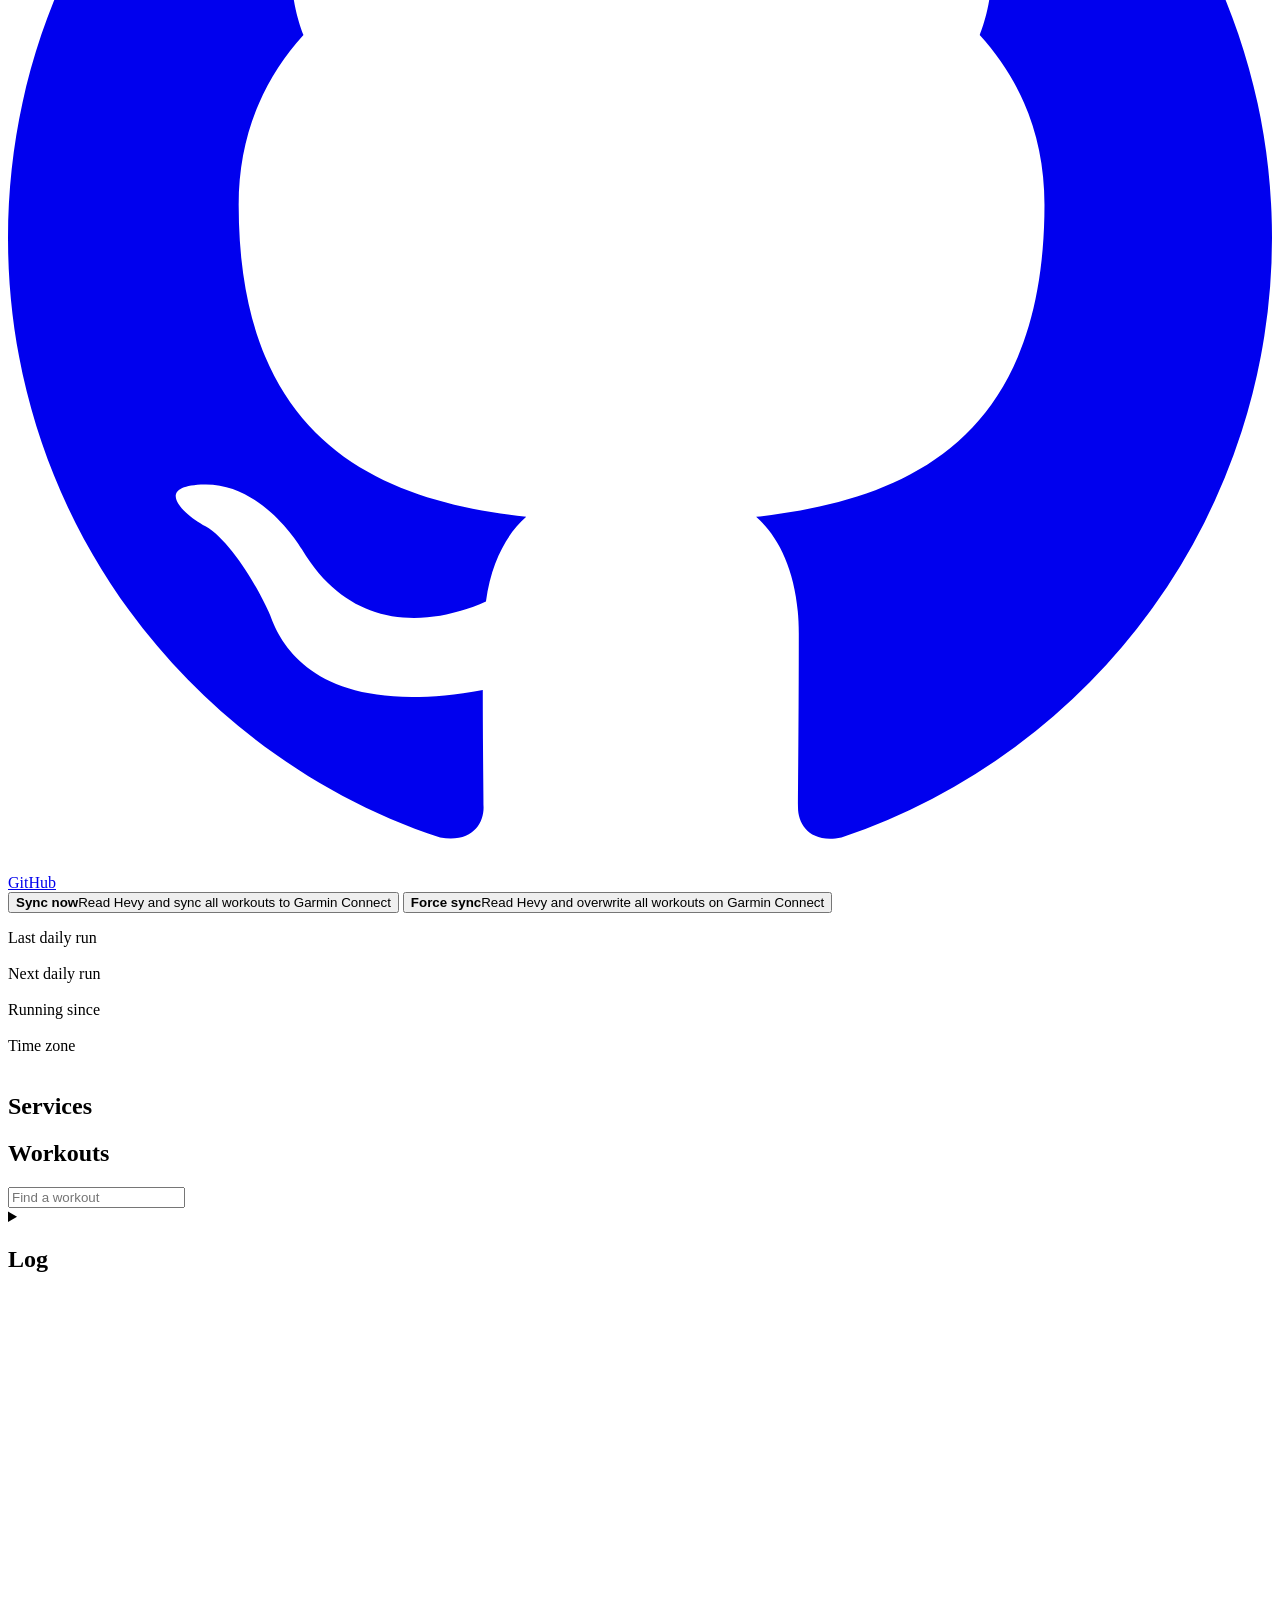
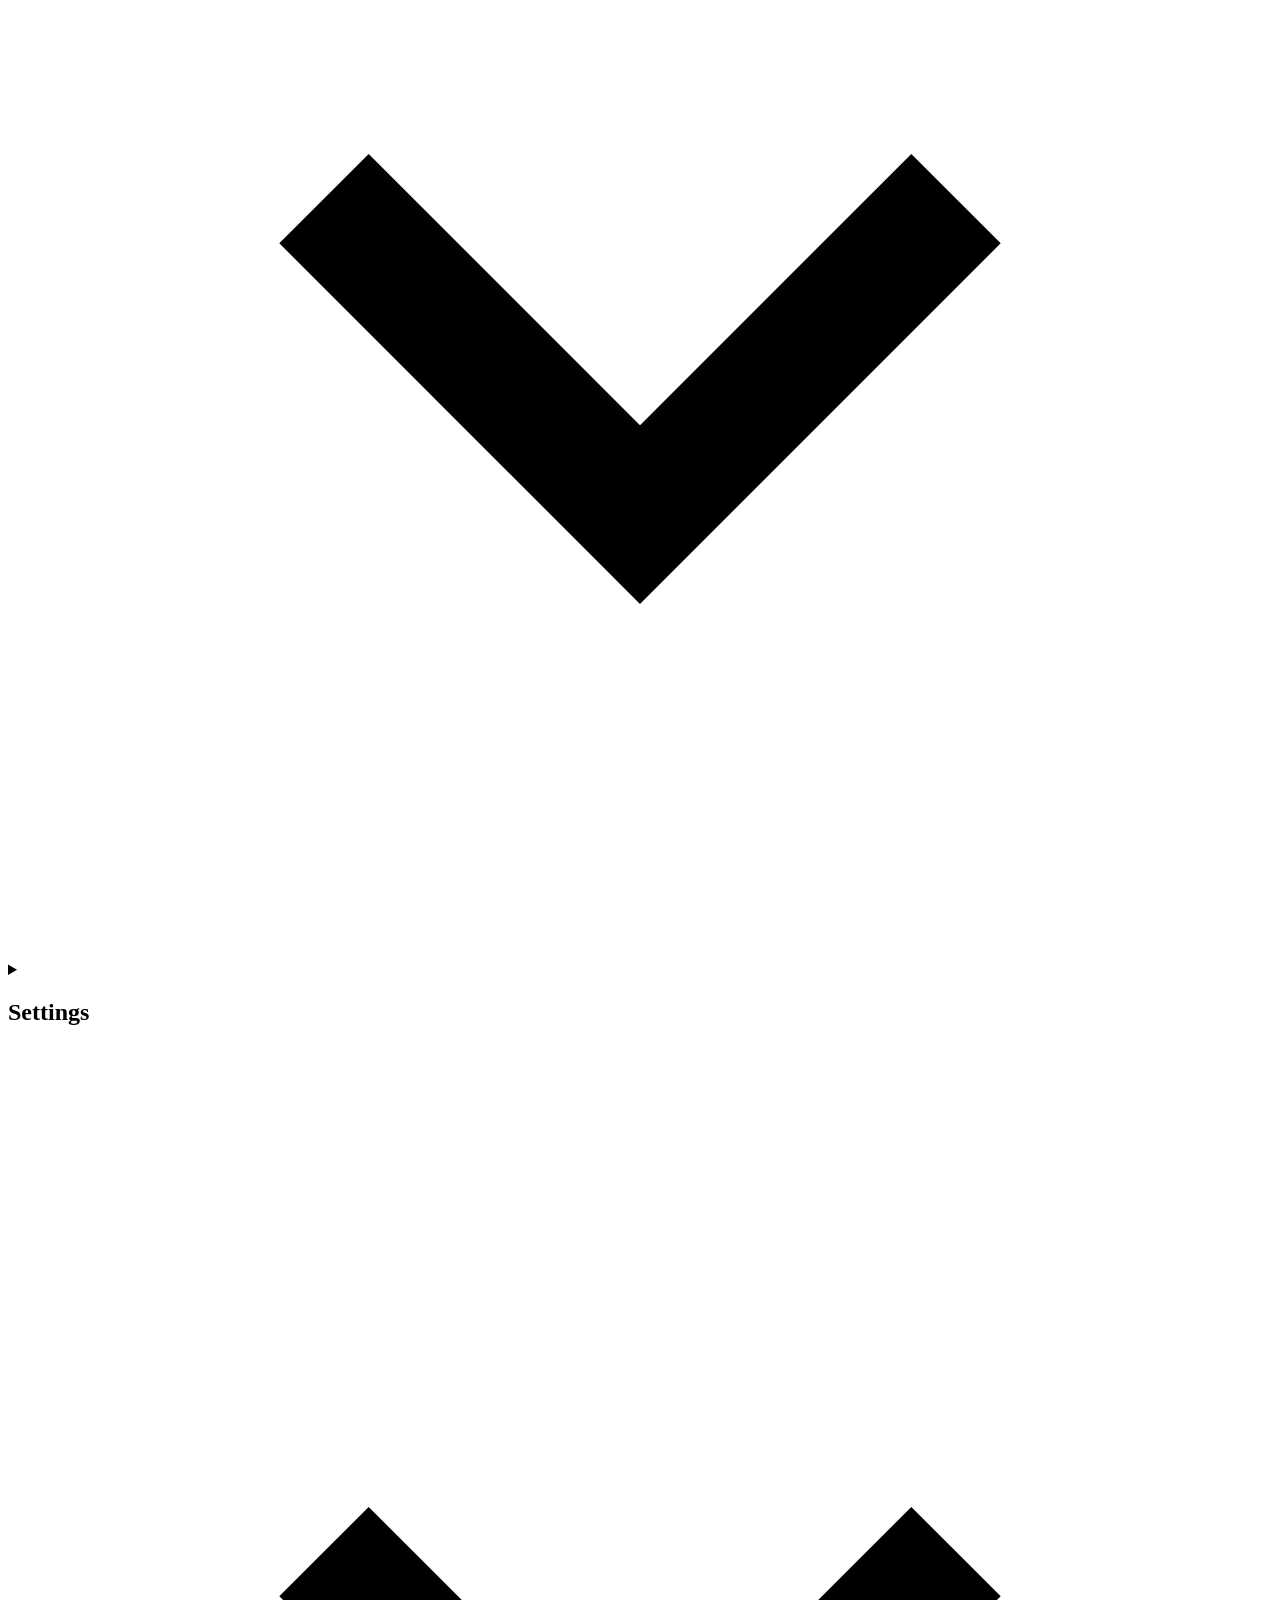
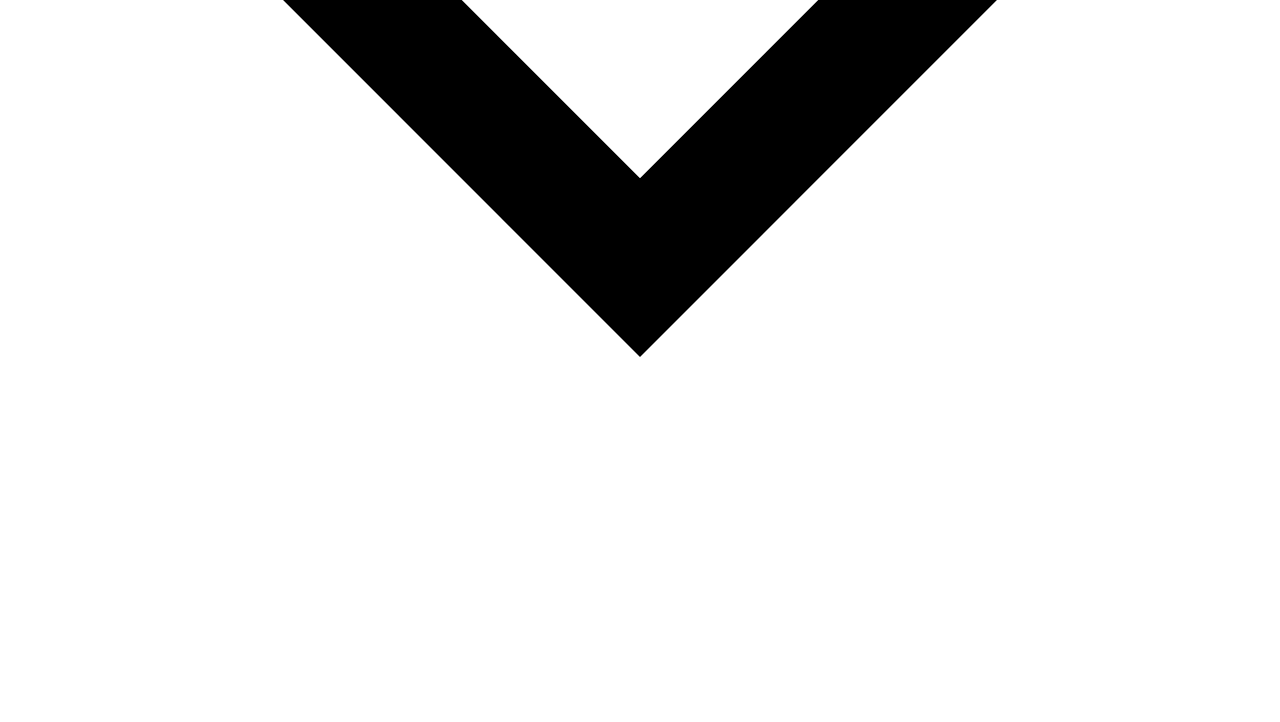
==== commit 5a238289: "feat(web): show version and Hevy Compatibility as facts, with a warning sign" ====
--- a/src/hevy_garmin_sync/web/index.html
+++ b/src/hevy_garmin_sync/web/index.html
@@ -14,10 +14,13 @@
 <div class="app">
   <header class="top">
     <div class="brand">
-      <img class="mark" src="/icon.svg" alt="" width="34" height="34">
+      <img class="mark" src="/icon.svg" alt="" width="44" height="44">
       <div>
         <h1>hevy-garmin-sync</h1>
-        <a class="ver" id="version" href="https://github.com/zimmertr/hevy-garmin-sync/releases" target="_blank" rel="noopener">Version</a><span class="ver-sep" aria-hidden="true"> · </span><a class="ver" id="compat" href="https://github.com/zimmertr/hevy-garmin-sync/blob/main/docs/HEVY_TRAINER_RULES.md" target="_blank" rel="noopener">Hevy Compatibility</a>
+        <dl class="meta">
+          <div><dt>Version</dt><dd><a id="version" href="https://github.com/zimmertr/hevy-garmin-sync/releases" target="_blank" rel="noopener">&nbsp;</a></dd></div>
+          <div><dt>Hevy Compatibility</dt><dd id="compat-fact"><a id="compat" href="https://github.com/zimmertr/hevy-garmin-sync/blob/main/docs/HEVY_TRAINER_RULES.md" target="_blank" rel="noopener">&nbsp;</a><svg class="warn-sign" id="compat-warn" viewBox="0 0 16 16" role="img" aria-label="Hevy has a newer version" hidden><path d="M8 1.8 15 14H1z"/><path d="M8 6.2v3.6M8 11.6v.3"/></svg></dd></div>
+        </dl>
       </div>
     </div>
     <nav class="toplinks">
